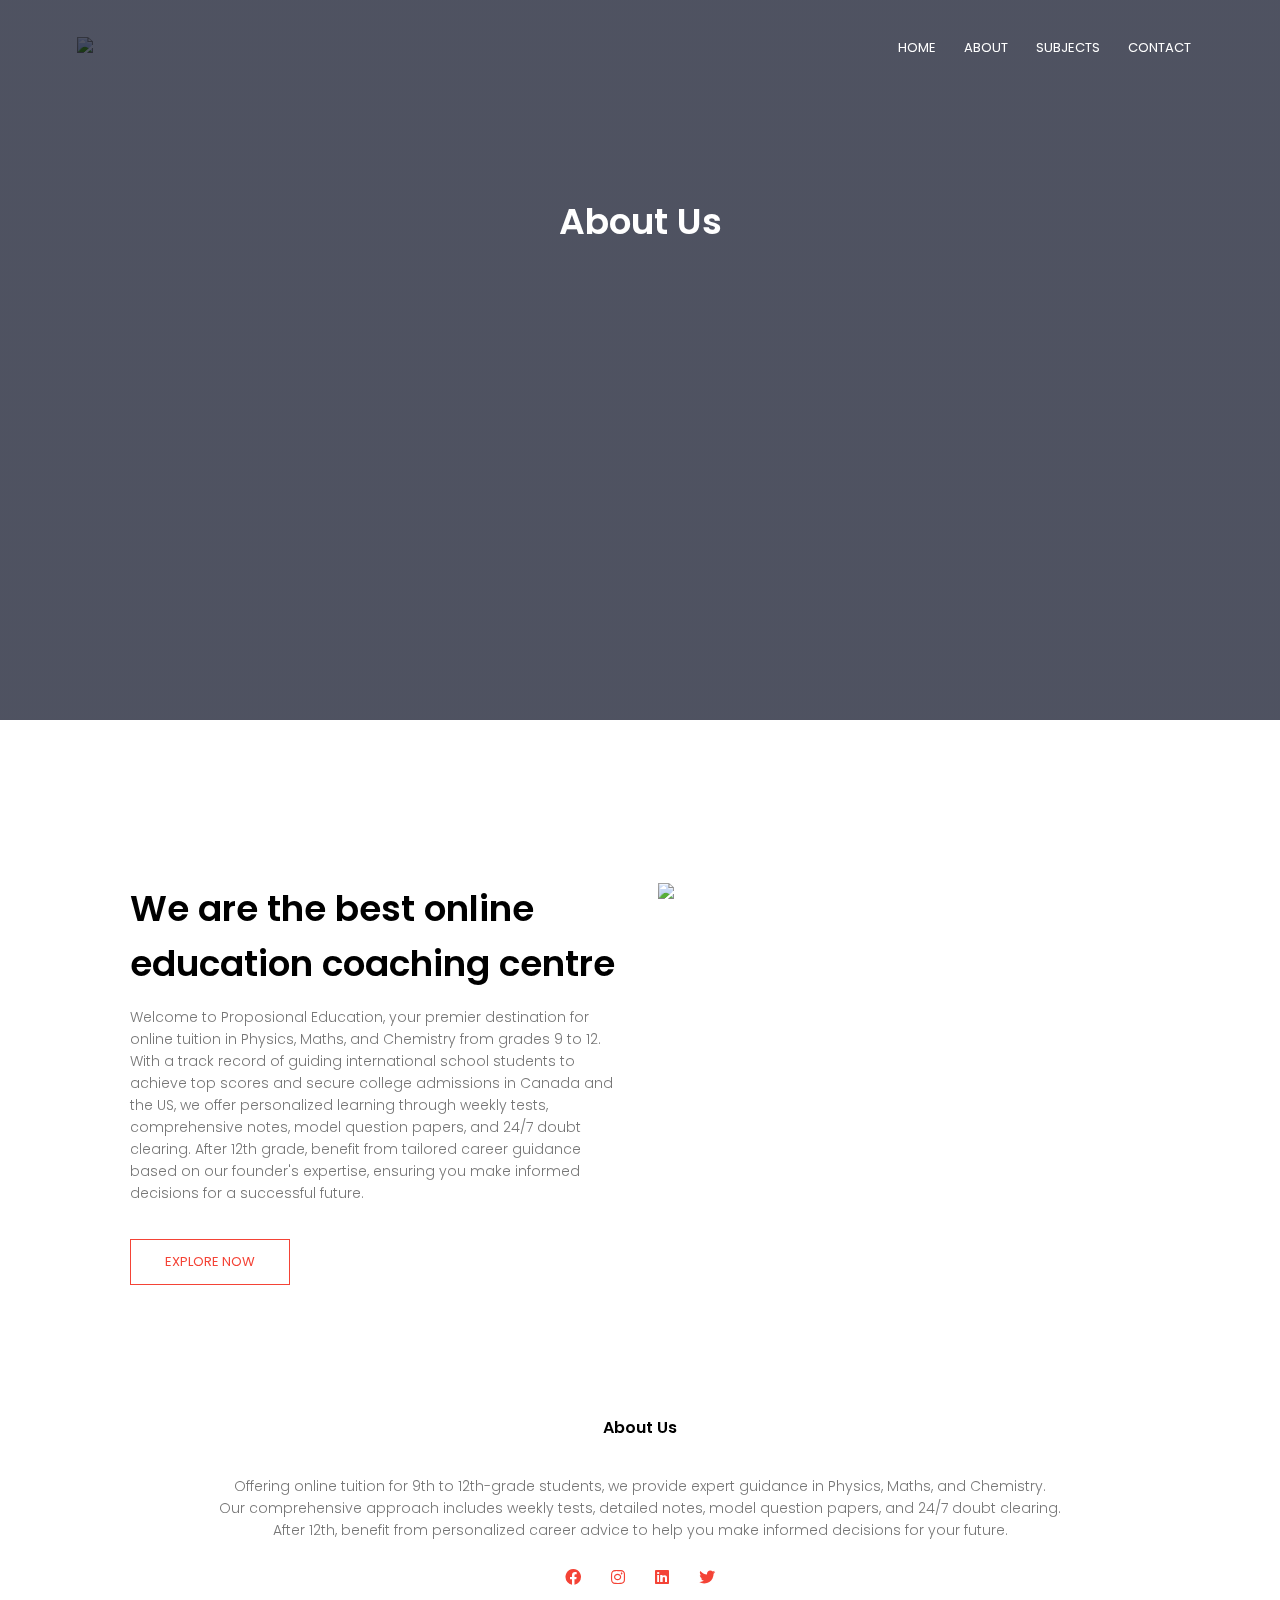
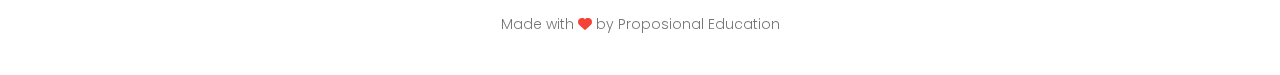
==== About.html @ b6ffeee9 "Add files via upload" ====
<!DOCTYPE html>
<html lang="en">
<head>
  <meta charset="UTF-8">
  <meta name="viewport" content="width=device-width, initial-scale=1.0">
  <title>Online-Tuition-Website Design</title>
  <link rel="stylesheet" href="style.css">
  <link rel="preconnect" href="https://fonts.googleapis.com">
<link rel="preconnect" href="https://fonts.gstatic.com" crossorigin>
<link href="https://fonts.googleapis.com/css2?family=Poppins:ital,wght@0,100;0,200;0,300;0,400;0,500;0,600;0,700;0,800;0,900;1,100;1,200;1,300;1,400;1,500;1,600;1,700;1,800;1,900&display=swap" rel="stylesheet">
<link rel="stylesheet" href="https://cdnjs.cloudflare.com/ajax/libs/font-awesome/6.0.0-beta3/css/all.min.css">
</head>
<body>
  <section class="sub-header">
    <nav>
      <a href="index.html"class="logo" ><img src="img/Proportional Education-logos.jpeg"></a>
      <div class="nav-links" id="navlinks">
        <i class="fa fa-times" onclick="hidemenu()"></i>

        <ul>
          <li><a href="index.html">HOME</a></li>
          <li><a href="About.html">ABOUT</a></li>
          <li><a href="subject.html">SUBJECTS</a></li>
          <li><a href="contact.html">CONTACT</a></li>
        </ul>
      </div>
      <i class="fa fa-bars" onclick="showmenu()"></i>
    </nav>

    <h1>About Us</h1>

  </section>
  <!---------------about us content-->
  <section class="about-us">
    <div class="row">
      <div class="about-col">
          <h1>We are the best online education coaching centre</h1>
          <p>Welcome to Proposional Education, your premier destination for online tuition in Physics, Maths, and Chemistry from grades 9 to 12. With a track record of guiding international school students to achieve top scores and secure college admissions in Canada and the US, we offer personalized learning through weekly tests, comprehensive notes, model question papers, and 24/7 doubt clearing. After 12th grade, benefit from tailored career guidance based on our founder's expertise, ensuring you make informed decisions for a successful future.

          </p>
          <a href="subject.html" class="hero-btn red-btn">EXPLORE NOW</a>
      </div>
      <div class="about-col">
        <img src="img/about.jpg">
      </div>
    </div>
  </section>

 
  <!-----------footer-->

  <section class="footer">
    <h4>About Us</h4>
    <p>Offering online tuition for 9th to 12th-grade students, we provide expert guidance in Physics, Maths, and Chemistry. <br>Our comprehensive approach includes weekly tests, detailed notes, model question papers, and 24/7 doubt clearing. <br> After 12th, benefit from personalized career advice to help you make informed decisions for your future.</p>
    <div class="icons">
      <i class="fa-brands fa-facebook"></i>
      <i class="fa-brands fa-instagram"></i>
      <i class="fa-brands fa-linkedin"></i>
      <i class="fa-brands fa-twitter"></i>
    </div>
    <p>Made with <i class="fa-solid fa-heart"></i> by Proposional Education</p>
  </section>

  
  <!--Javascript -->
  <script>
    var navlinks = document.getElementById("navlinks");
    
    function showmenu(){
      navlinks.style.right = "0";
    }
    function hidemenu(){
      navlinks.style.right = "-200px";
    }
  </script>
  
</body>
</html>
---- style.css ----
*{
  margin: 0;
  padding: 0;
  font-family: "Poppins", sans-serif;
}
.header {
  min-height: 100vh;
  width: 100%;
  background-image: linear-gradient(rgba(4,9,30,0.7), rgba(4,9,30,0.7)), url(img/student-online-cute-girl-glasses-sweater-studying-computer-typing-keyboard_140725-164206.avif);
  background-position: center;
  background-size: cover;
  position: relative;
}
nav {
  display: flex;
  padding: 2% 6%;
  justify-content: space-between;
  align-items: center;
}
nav img{
  width: 150px;

}
.logo {
  
  mix-blend-mode: multiply;
}

.nav-links {
  flex: 1;
  text-align: right;
}
.nav-links ul li {
  list-style: none;
  display: inline-block;
  padding: 8px 12px;
  position: relative;
}
.nav-links ul li a{
  color: white;
  text-decoration: none;
  font-size: 13px;
}
.nav-links ul li::after{
  content: '';
  width: 0%;
  height: 2px;
  display: block;
  margin: auto;
  background-color: #f44336;
  transition: 0.5s;
}
.nav-links ul li:hover::after {
  width: 100%;

}
.text-box {
  width: 90%;
  color: #fff;
  position: absolute;
  top: 66%;
  left: 50%;
  transform: translate(-50%, -50%);
  text-align: center;
}
.text-box h1{
  font-size: 62px;
}
.text-box p{
  margin: 10px 0 40px;
  font-size: 14px;
  color: #fff;
}
.hero-btn {
  display: inline-block;
  text-decoration: none;
  color: #fff;
  border: 1px solid #fff;
  padding: 12px 34px;
  font-size: 13px;
  background: transparent;
  position: relative;
  cursor: pointer;
  margin-top: 10px;
}
.hero-btn:hover {
  border: 1px solid #f44336;
  background: #f44336;
  transition: 1s

}
nav .fa{
  display: none;
}
@media(max-width: 700px){
  .text-box h1{
    font-size: 20px;
  }
  .nav-links ul li {
    display: block;
  }
  .nav-links{
    position: fixed;
    background: #f44336;
    height: 100vh;
    width: 200px;
    top: 0;
    right: -200px;
    text-align-last: left;
    z-index: 2;
    transition: 1s;
  }
  nav .fa{
    display: block;
    color: #fff;
    margin: 10px;
    font-size: 22px;
    cursor: pointer;
  }
  .nav-links ul{
    padding: 30px;
  }
}

/*-------------course--------------*/
.subjects {
  width: 80%;
  margin: auto;
  text-align: center;
  padding-top: 100px;
}
h1{
  font-size: 36px;
  font-weight: 600;
}
p{
  color: #777;
  font-size: 14px;
  font-weight: 300;
  line-height: 22px;
  padding: 10px;
}
.row {
  margin-top: 5%;
  display: flex;
  justify-content: space-between;
}
.subject-col{
  flex-basis:31%;
  background: #fff3f3;
  border-radius: 10px;
  margin-bottom: 5%;
  padding: 20px 12px;
  box-sizing: border-box;
  transition: 0.5s;
}
h3{
  text-align: center;
  font-weight: 600;
  margin: 10px 0;
}
.subject-col:hover {
  box-shadow: 0 0 20px 0px rgba(0,0,0,0.2);
}
@media(max-width:700px){
  .row{
    flex-direction: column;
  }
}
/*-----facilities---------*/
.facilities{
  width: 80%;
  margin: auto;
  text-align: center;
  padding-top: 100px;
}
.facilities-col {
  flex-basis: 31%;
  border-radius: 10px;
  margin-bottom: 5%;
  text-align-last: left;
}
.facilities-col img {
  width: 100%;
  border-radius: 10px;
}
.facilities-col p{
  padding: 0;

}

.facilities-col h3{
  margin-top: 16px;
  margin-bottom: 15px;
  text-align-last: left;
}
/*-----------call to action-------------*/
.cta{
  margin: 100px auto;
  width: 80%;
  background-image: linear-gradient(rgba(0,0,0,0.7), rgba(0,0,0,0.7)), url(img/close-up-hand-holding-pen_23-2149014055.avif);
  background-position: center;
  background-size: cover;
  border-radius: 10px;
  text-align: center;
  padding: 100px 0;
}
.cta h1{
  color: white;
  margin-bottom: 40px;
  padding: 0;
}
@media(max-width:700px){
  .cta h1{
    font-size: 24px;
  }
}
/*---------footer-------*/
.footer{
  width: 100%;
  text-align: center;
  padding: 30px 0; 
}
.footer h4{
  margin-bottom: 25px;
  margin-top: 20px;
  font-weight: 600;
}
.icons .fa-brands {
  color: #f44336;
  margin: 0 13px;
  cursor: pointer;
  padding: 18px 0;
}
.fa-solid{
  color: #f44336;
}
/*-----------About page---------------*/

.sub-header{
  height: 80vh;
  width: 100%;
  background-image: linear-gradient(rgba(4,9,30,0.7), rgba(4,9,30,0.7)), url(img/virtual-classroom-study-space_23-2149178634.avif);
  background-position: center;
  background-size: cover;
  text-align: center;
  color: #fff;
}
.sub-header h1{
  margin-top: 100px;
}
.about-us{
  width: 80%;
  margin: auto;
  padding-top: 80px;
  padding-bottom: 50px;
}
.about-col{
  flex-basis: 48%;
  padding: 30px 2px; 
}
.about-col img{
  width: 100%;
}
.about-col h1{
  padding-top: 0;
}
.about-col p{
  padding: 15px 0 25px;
}
.red-btn{
  border: 1px solid #f44336;
  background: transparent;
  color: #f44336;
}
.red-btn:hover{
  color: white;
}
/*-----------------contact us-----------------*/

.contact-us{
  width: 80%;
  margin: auto;
}
.contact-col{
  flex-basis:48%;
margin-bottom: 30px;
}
.contact-col div{
  display: flex;
  align-items: center;
  margin-bottom: 40px;
}
.contact-col div .fa-solid{
  font-size: 28px;
  color: #f44336;
  margin: 10px;
  margin-right: 30px;
}
.contact-col div p{
  padding: 0;
}
.contact-col h5{
  font-size: 20px;
  margin-bottom: 5px;
  color: #555;
  font-weight: 400;
}

.contact-col input, .contact-col textarea{
    width: 100%;
    padding: 15px;
    margin-bottom: 17px;
    outline: none;
    border: 1px solid #ccc;
    box-sizing: border-box;
}
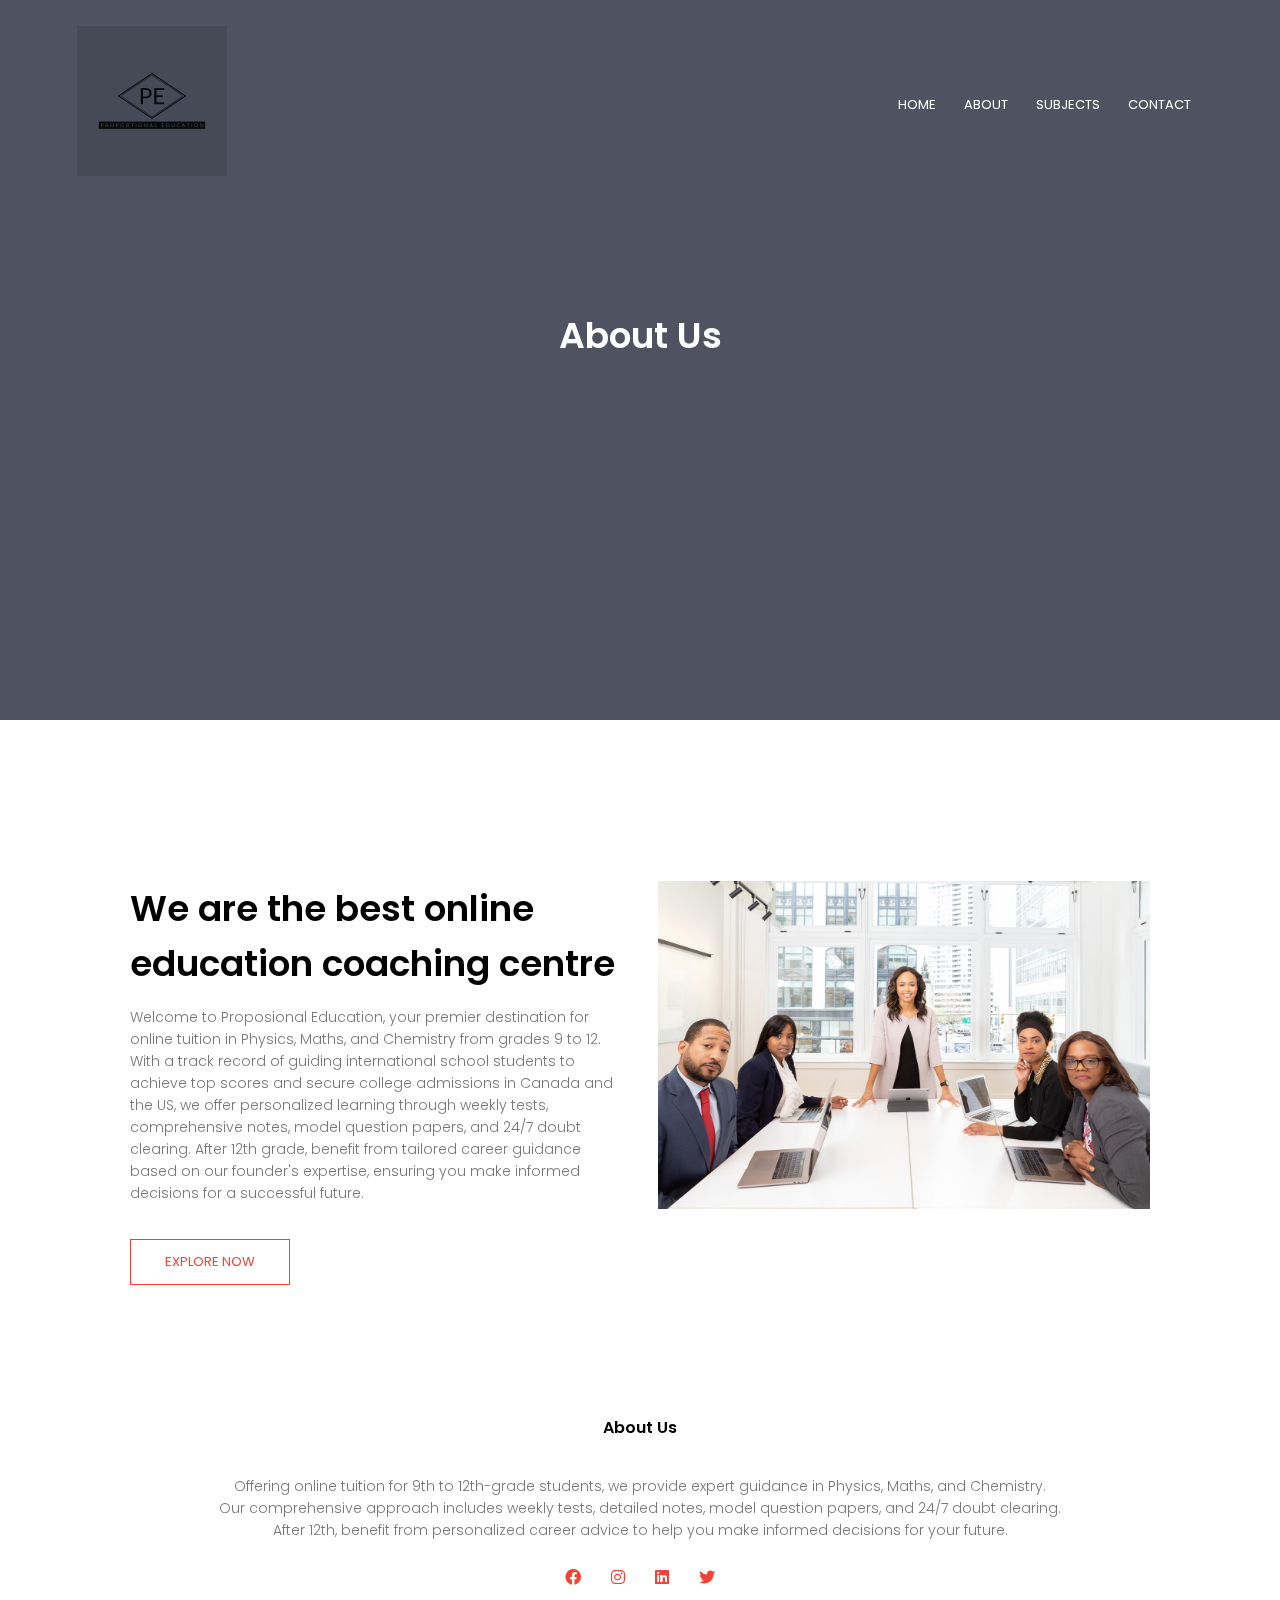
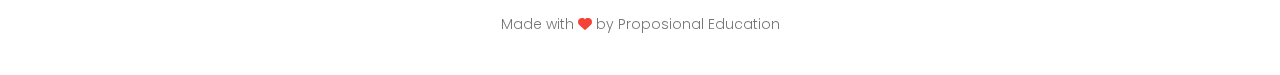
==== commit 5304d4cb: "Update About.html" ====
--- a/About.html
+++ b/About.html
@@ -13,7 +13,7 @@
 <body>
   <section class="sub-header">
     <nav>
-      <a href="index.html"class="logo" ><img src="img/Proportional Education-logos.jpeg"></a>
+      <a href="index.html"class="logo" ><img src="./Proportional Education-logos.jpeg"></a>
       <div class="nav-links" id="navlinks">
         <i class="fa fa-times" onclick="hidemenu()"></i>
 
@@ -41,7 +41,7 @@
           <a href="subject.html" class="hero-btn red-btn">EXPLORE NOW</a>
       </div>
       <div class="about-col">
-        <img src="img/about.jpg">
+        <img src="./about.jpg">
       </div>
     </div>
   </section>
@@ -75,4 +75,4 @@
   </script>
   
 </body>
-</html>+</html>
